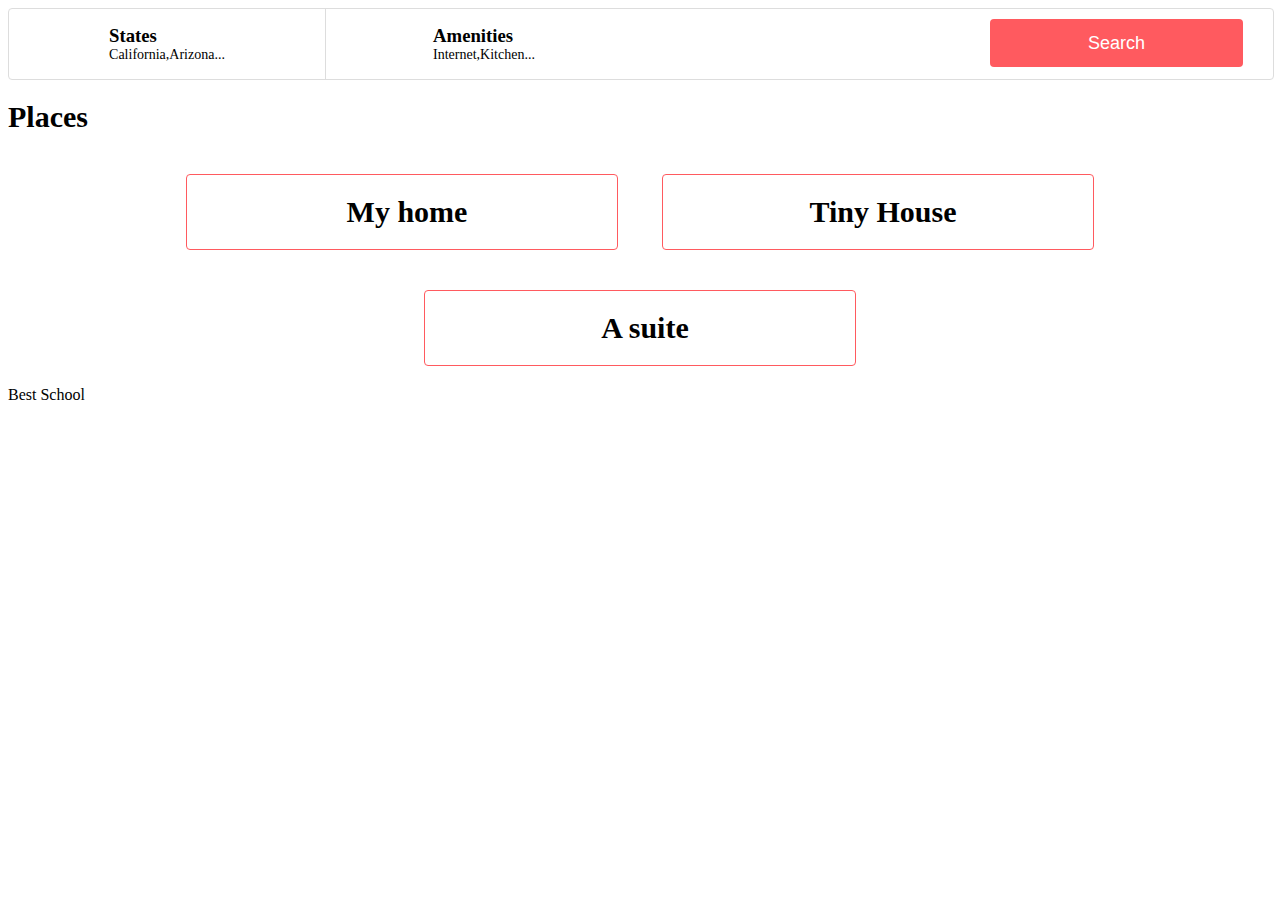
==== web_static/7-index.html @ dae28024 "solving task 7-8 web static" ====
<!DOCTYPE html>
<html lang="en">
        <head>
                <title>AirBnB Clone</title>
                <link rel="icon" href="images/icon.png">
                <link rel="stylesheet" href="styles/4-common.css">
                <link rel="stylesheet" href="styles/3-header.css">
                <link rel="stylesheet" href="styles/3-footer.css">
                <link rel="stylesheet" href="styles/6-filters.css">
                <link rel="stylesheet" href="styles/7-places.css">

        </head>
        <body>
                <header>
                        <div class="logo">
                        </div>
                </header>
		<div class="container">
			<section class="filters">
				<button type="button">Search</button>
                <div class="locations">
                    <h3>States</h3>
                    <h4>California,Arizona...</h4>
                    <ul class="popover">
                            <li><h2>Arizona:</h2></li>
                            <li>Page</li>
                            <li>Page2</li>
                            <li><h2>California:</h2></li>
                            <li>San Fransisco</li>
                            <li>Los Altos</li>
                    </ul>
                </div>
                <div class="amenities">
                    <h3>Amenities</h3>
                    <h4>Internet,Kitchen...</h4>
                    <ul class="popover">
                        <li>Internet</li>
                        <li>TV</li>
                        <li>Kitchen</li>
                        <li>Iron</li>
                    </ul>
                </div>
			</section>
            <section class="places">
                <h1>Places</h1>
                <article>
                    <h2>My home</h2>
                </article>
                <article>
                    <h2>Tiny House</h2>
                </article>
                <article>
                    <h2>A suite</h2>
                </article>
            </section>
		</div>
                <footer>
                        Best School
                </footer>
        </body>
</html>
---- web_static/styles/6-filters.css ----
.filters {
	background-color: white;
	height:70px;
	width:100%;
	border: 1px solid #DDDDDD;
	border-radius: 4px;
	text-align: right;
}
section.filters button {
	font-size: 18px;
	background-color: #FF5A5F;
	color: #FFFFFF;
	height: 48px;
	width: 20%;
	border: 0;
	border-radius: 4px;
	margin-right: 30px;
	opacity: 1;
	margin-top: 10px;
	margin-bottom: 10px;
}
section.filters button:hover {
    opacity: .9;
}
.locations {
	height: 100%;
	width: 25%;
	border-right: solid 1px #DDDDDD;
	text-align: left;
	float: left;
	display: grid;
	place-content: center;
	position: relative;
}
.amenities {
	height: 100%;
	width: 25%;
	text-align: left;
	float: left;
	display: grid;
	place-content: center;
	position: relative;
}
section.filters h3 {
	font-weight: 600;
	margin: 0;
	padding: 0;
}
section.filters h4 {
	font-weight: 400;
	font-size: 14px;
	margin: 0;
	padding: 0;
}
.popover {
	visibility: hidden;
	position: absolute;
	background-color: #FAFAFA;
	border: solid #DDDDDD 1px;
	border-radius: 4px;
	list-style: none;
	width: 75.5%;
	top: 80%;
	padding: 30px;
}
.locations:hover .popover,
.amenities:hover .popover {
	visibility: visible;
} 
ul li{
	text-indent: 40px;
}
h2 {
	text-indent: 10px;
	padding: 0;
	margin: 0;
	padding-top: 15px;
}
---- web_static/styles/7-places.css ----
.places h1 {
	font-size: 30px;
	text-align: left;
}
article {
	width: 390px;
	padding: 20px;
	margin: 20px;
	border: 1px solid #FF5A5F;
	border-radius: 4px;
	display: inline-block;
	text-align: center;
}
article h2 {
	font-size: 30px;
	text-align: center;
	padding-top: 0;
	padding-bottom: 0;
}
.places {
	text-align: center;
}
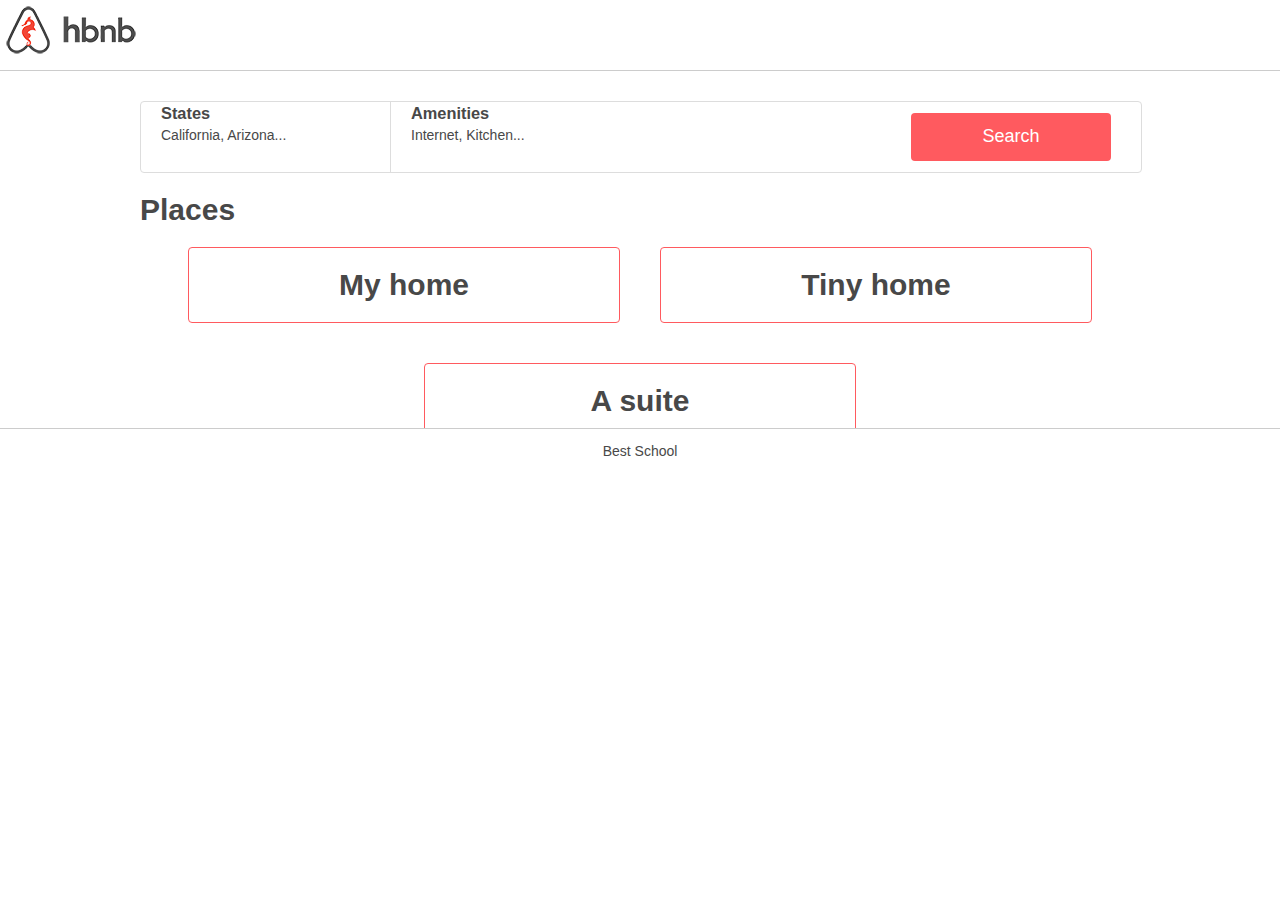
==== commit 6c1e24fd: "7. Display results" ====
--- a/web_static/7-index.html
+++ b/web_static/7-index.html
@@ -1,61 +1,72 @@
 <!DOCTYPE html>
 <html lang="en">
-        <head>
-                <title>AirBnB Clone</title>
-                <link rel="icon" href="images/icon.png">
-                <link rel="stylesheet" href="styles/4-common.css">
-                <link rel="stylesheet" href="styles/3-header.css">
-                <link rel="stylesheet" href="styles/3-footer.css">
-                <link rel="stylesheet" href="styles/6-filters.css">
-                <link rel="stylesheet" href="styles/7-places.css">
-
-        </head>
-        <body>
-                <header>
-                        <div class="logo">
-                        </div>
-                </header>
-		<div class="container">
-			<section class="filters">
-				<button type="button">Search</button>
+    <head>
+        <meta charset="utf-8">
+        <title>AirBnB clone</title>
+        <link rel="stylesheet" href="styles/4-common.css">
+        <link rel="stylesheet" href="styles/3-header.css">
+        <link rel="stylesheet" href="styles/3-footer.css">
+        <link rel="stylesheet" href="styles/6-filters.css">
+        <link rel="stylesheet" href="styles/7-places.css">
+        <link rel="shortcut icon" href="images/icon.png">
+    </head>
+    <body>
+        <header>
+            <div class="logo"></div>
+        </header>
+        <div class="container">
+            <section class="filters">
                 <div class="locations">
                     <h3>States</h3>
-                    <h4>California,Arizona...</h4>
+                    <h4>California, Arizona...</h4>
                     <ul class="popover">
-                            <li><h2>Arizona:</h2></li>
-                            <li>Page</li>
-                            <li>Page2</li>
-                            <li><h2>California:</h2></li>
-                            <li>San Fransisco</li>
-                            <li>Los Altos</li>
+                        <li>
+                            <h2>Arizona:</h2>
+                        </li>
+                        <li>
+                            <ul>
+                                <li>page 1</li>
+                                <li>page 2</li>
+                            </ul>
+                        </li>
+                        <li>
+                            <h2>California:</h2>
+                        </li>
+                        <li>
+                            <ul>
+                                <li>San Francisco</li>
+                                <li>Los Altos</li>
+                            </ul>
+                        </li>
                     </ul>
                 </div>
                 <div class="amenities">
                     <h3>Amenities</h3>
-                    <h4>Internet,Kitchen...</h4>
+                    <h4>Internet, Kitchen...</h4>
                     <ul class="popover">
                         <li>Internet</li>
-                        <li>TV</li>
                         <li>Kitchen</li>
-                        <li>Iron</li>
+                        <li>Smart TV</li>
+                        <li>Pool</li>
                     </ul>
                 </div>
-			</section>
+                <button>Search</button>
+            </section>
             <section class="places">
                 <h1>Places</h1>
                 <article>
                     <h2>My home</h2>
                 </article>
                 <article>
-                    <h2>Tiny House</h2>
+                    <h2>Tiny home</h2>
                 </article>
                 <article>
                     <h2>A suite</h2>
                 </article>
             </section>
-		</div>
-                <footer>
-                        Best School
-                </footer>
-        </body>
+        </div>
+        <footer>
+            <p>Best School</p>
+        </footer>
+    </body>
 </html>
--- a/web_static/styles/4-common.css
+++ b/web_static/styles/4-common.css
@@ -0,0 +1,17 @@
+body {
+    margin: 0px;
+    padding: 0px;
+    color: #484848;
+    font-size: 14px;
+    font-family: Circular,"Helvetica Neue",Helvetica,Arial,sans-serif;
+}
+.container {
+    max-width: 1000px;
+    margin-top: 30px;
+    margin-bottom: 30px;
+    margin-left: auto;
+    margin-right: auto;
+}
+html {
+    position: relative;
+}
--- a/web_static/styles/3-header.css
+++ b/web_static/styles/3-header.css
@@ -0,0 +1,11 @@
+header {
+    background-color: white;
+    height: 70px;
+    width: 100%;
+    border-bottom: 1px solid #CCCCCC;
+    background-image: url(../images/logo.png);
+    background-repeat: no-repeat;
+}
+header.logo {
+    margin-left: 20px;
+}
--- a/web_static/styles/3-footer.css
+++ b/web_static/styles/3-footer.css
@@ -0,0 +1,10 @@
+footer {
+    background-color: white;
+    height: 60px;
+    width: 100%;
+    border-top: 1px solid #CCCCCC;
+    bottom: 0;
+    position: absolute;
+    display: grid;
+    text-align: center;
+}
--- a/web_static/styles/6-filters.css
+++ b/web_static/styles/6-filters.css
@@ -1,78 +1,92 @@
 .filters {
-	background-color: white;
-	height:70px;
-	width:100%;
-	border: 1px solid #DDDDDD;
-	border-radius: 4px;
-	text-align: right;
+    background-color: white;
+    height: 70px;
+    width: 100%;
+    border: 1px solid #DDDDDD;
+    border-radius: 4px;
+    position: relative;
+    display: flex;
+    align-items: center;
+    
 }
-section.filters button {
-	font-size: 18px;
-	background-color: #FF5A5F;
-	color: #FFFFFF;
-	height: 48px;
-	width: 20%;
-	border: 0;
-	border-radius: 4px;
-	margin-right: 30px;
-	opacity: 1;
-	margin-top: 10px;
-	margin-bottom: 10px;
+.filters button {
+    font-size: 18px;
+    background-color: #FF5A5F;
+    color: #FFFFFF;
+    height: 48px;
+    width: 20%;
+    border: 0px;
+    border-radius: 4px;
+    right: 30px;
+    top: 15%;
+    position: absolute;
 }
-section.filters button:hover {
-    opacity: .9;
+.filters button:hover {
+    opacity: 90%;
+}
+
+.filters>.locations, .filters>.amenities {
+    height: 100%;
+    width: 25%;
+    padding: 15px, 40px;
+    box-sizing: border-box;
+    display: flex;
+    flex-direction: column;
+    position: relative;
 }
 .locations {
-	height: 100%;
-	width: 25%;
-	border-right: solid 1px #DDDDDD;
-	text-align: left;
-	float: left;
-	display: grid;
-	place-content: center;
-	position: relative;
+    border-right: 1px solid #DDDDDD;
 }
-.amenities {
-	height: 100%;
-	width: 25%;
-	text-align: left;
-	float: left;
-	display: grid;
-	place-content: center;
-	position: relative;
+.filters h3 {
+    font-weight: 600;
+    margin: 2px 20px;
 }
-section.filters h3 {
-	font-weight: 600;
-	margin: 0;
-	padding: 0;
-}
-section.filters h4 {
-	font-weight: 400;
-	font-size: 14px;
-	margin: 0;
-	padding: 0;
+.filters h4 {
+    font-weight: 400;
+    font-size: 14px;
+    margin: 2px 20px;
 }
 .popover {
-	visibility: hidden;
-	position: absolute;
-	background-color: #FAFAFA;
-	border: solid #DDDDDD 1px;
-	border-radius: 4px;
-	list-style: none;
-	width: 75.5%;
-	top: 80%;
-	padding: 30px;
+    background-color: #FAFAFA;
+    border: 1px solid #DDDDDD;
+    border-radius: 4px;
+    display: none;
+    top: 100%;
+    position: absolute;
+    left: 0;
+    width: 250px;
+    box-sizing: border-box;
+    margin: 0;
+    padding: 20px;
+    list-style: none;
+    
 }
-.locations:hover .popover,
-.amenities:hover .popover {
-	visibility: visible;
-} 
-ul li{
-	text-indent: 40px;
+
+div:hover > .popover {
+    display: block;
+    cursor: pointer;
 }
-h2 {
-	text-indent: 10px;
-	padding: 0;
-	margin: 0;
-	padding-top: 15px;
+
+.popover ul {
+    list-style-type: none;
 }
+
+.popover h2 {
+    font-size: 16px;
+}
+
+.popover li {
+    margin: 10px 0px 5px 0px; 
+    list-style: none;
+    padding-left: 20px;
+    display: block;
+    grid-row-gap: 4px;
+}
+
+.locations:hover > .popover {
+display: block;
+}
+
+.amenities:hover > .popover {
+    display: block;
+}
--- a/web_static/styles/7-places.css
+++ b/web_static/styles/7-places.css
@@ -1,22 +1,26 @@
-.places h1 {
-	font-size: 30px;
-	text-align: left;
+.places {
+    display: flex;
+    flex-wrap: wrap;
+    justify-content: center;
 }
-article {
-	width: 390px;
-	padding: 20px;
-	margin: 20px;
-	border: 1px solid #FF5A5F;
-	border-radius: 4px;
-	display: inline-block;
-	text-align: center;
+
+.places h1{
+    font-size: 30px;
+    text-align: left;
+    width: 100%;
+    margin-bottom: 0;
 }
-article h2 {
-	font-size: 30px;
-	text-align: center;
-	padding-top: 0;
-	padding-bottom: 0;
+
+.places h2 {
+    font-size: 30px;
+    margin-top: 0;
 }
-.places {
-	text-align: center;
+
+.places article h2 {
+    width: 390px;
+    padding: 20px;
+    margin: 20px;
+    border: 1px solid #FF5A5F;
+    border-radius: 4px;
+    text-align: center;
 }
